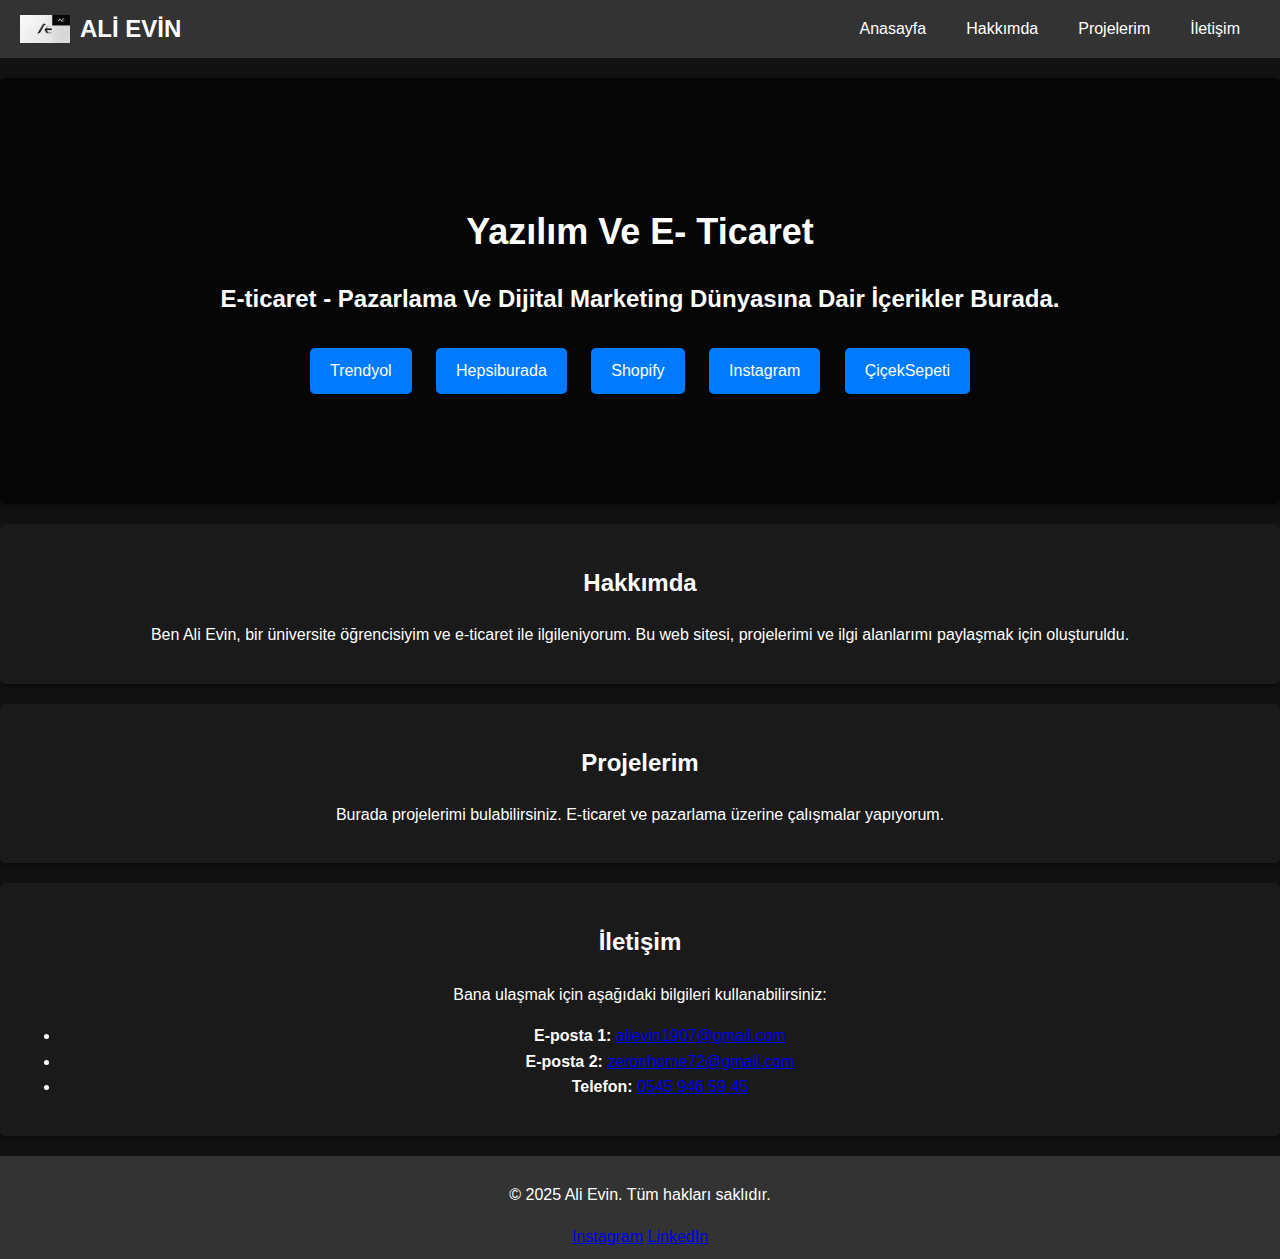
==== index.html @ 8cc7ed8d "Add files via upload" ====
<!DOCTYPE html>
<html lang="tr">
<head>
    <meta charset="UTF-8">
    <meta name="viewport" content="width=device-width, initial-scale=1.0">
    <title>Ali Evin - Kişisel Web Sitesi</title>
    <link rel="stylesheet" href="style.css">
    <style>
        /* Genel Ayarlar */
        body {
            font-family: Arial, sans-serif;
            line-height: 1.6;
            background-color: #121212; /* Genel koyu arka plan */
            color: #fff; /* Beyaz metin rengi */
            margin: 0;
            padding: 0;
        }

        /* Header */
        header {
            display: flex;
            justify-content: space-between; /* Logo ve menü arasında boşluk bırakır */
            align-items: center;
            padding: 10px 20px;
            background-color: #333; /* Arka plan rengi */
            color: #fff; /* Metin rengi */
            position: relative; /* Konumlandırma için gerekli */
        }

        /* Logo (Sol Üst Köşe) */
        header .logo {
            display: flex;
            align-items: center; /* Logo ve yazıyı hizalar */
            font-size: 24px;
            font-weight: bold;
        }

        header .logo img {
            
            width: 50px; /* Logonun genişliği */
            height: auto; /* Oranlı yükseklik */
            margin-right: 10px; /* Yazı ile logo arasındaki boşluk */
        }

        /* Navigation (Sağ Üst Köşe) */
        header .nav-links {
            list-style: none;
            display: flex;
            margin: 0;
            padding: 0;
        }

        header .nav-links li {
            margin: 0 10px;
        }

        header .nav-links a {
            color: #fff;
            text-decoration: none;
            font-size: 16px;
            padding: 5px 10px;
            border-radius: 5px;
            transition: background-color 0.3s ease;
        }

        header .nav-links a:hover {
            background-color: #555; /* Hover efekti */
        }

         /*  Anasayfa Koyu Arka Plan */
        <img  alt="E-ticaret Görseli" class="anasayfa-resim">
        #anasayfa {
            background: linear-gradient(rgba(0, 0, 0, 0.01), rgba(0, 0, 0, 0.7)),
                        url('arkaplan2.jpg') no-repeat center center/cover;
            color: #fff;
            padding: 100px 20px;
            text-align: center;
        }
        

        #anasayfa h1 {
            font-size: 36px;
            margin-bottom: 10px;
        }

        #anasayfa .links a {
            display: inline-block;
            margin: 10px;
            padding: 10px 20px;
            background-color: #007BFF;
            color: #fff;
            text-decoration: none;
            border-radius: 5px;
        }

        #anasayfa .links a:hover {
            background-color: #0056b3;
        }

        /* Diğer Bölümler */
        .section {
            padding: 20px;
            text-align: center;
            background-color: #1a1a1a; /* Koyu gri arka plan */
            margin: 20px 0;
            border-radius: 5px;
            box-shadow: 0 2px 5px rgba(0, 0, 0, 0.5);
        }

        /* Footer */
        footer {
            text-align: center;
            padding: 10px;
            background-color: #333;
            color: #fff;
            margin-top: 20px;
        }
    </style>
</head>
<body>
    <!-- Header -->
    <header>
        <div class="logo">
            <img src="logo.jpeg" alt="logo"> <!-- Logonuzun dosya adı -->
            ALİ EVİN
        </div>
        <nav>
            <ul class="nav-links">
                <li><a href="#anasayfa">Anasayfa</a></li>
                <li><a href="#hakkimda">Hakkımda</a></li>
                <li><a href="#projelerim">Projelerim</a></li>
                <li><a href="#iletisim">İletişim</a></li>
            </ul>
        </nav>
    </header>

    <!-- Anasayfa -->
    <section id="anasayfa" class="section">
        <h1>Yazılım Ve E- Ticaret </h1>
        <h2>E-ticaret - Pazarlama Ve Dijital Marketing Dünyasına Dair İçerikler Burada.</h2>
        <div class="links">
            <a href="https://www.trendyol.com/magaza/zeron-spor-m-849074?sst=0" target="_blank">Trendyol</a>
            <a href="https://www.hepsiburada.com/magaza/zeron-spor" target="_blank">Hepsiburada</a>
            <a href="https://zeronstore.com" target="_blank">Shopify</a>
            <a href="https://www.instagram.com/_formaland/" target="_blank">Instagram</a>
            <a href="https://www.ciceksepeti.com/d/tum-urunler?storeid=1500073693" target="_blank">ÇiçekSepeti</a>
        </div>
    </section>

    <!-- Hakkımda -->
    <section id="hakkimda" class="section">
        <h2>Hakkımda</h2>
        <p>Ben Ali Evin, bir üniversite öğrencisiyim ve e-ticaret ile ilgileniyorum. Bu web sitesi, projelerimi ve ilgi alanlarımı paylaşmak için oluşturuldu.</p>
    </section>

    <!-- Projelerim -->
    <section id="projelerim" class="section">
        <h2>Projelerim</h2>
        <p>Burada projelerimi bulabilirsiniz. E-ticaret ve pazarlama üzerine çalışmalar yapıyorum.</p>
    </section>

    <!-- İletişim -->
    <section id="iletisim" class="section">
        <h2>İletişim</h2>
        <p>Bana ulaşmak için aşağıdaki bilgileri kullanabilirsiniz:</p>
        <ul class="contact-info">
            <li><strong>E-posta 1:</strong> <a href="mailto:alievin1907@gmail.com">alievin1907@gmail.com</a></li>
            <li><strong>E-posta 2:</strong> <a href="mailto:zeronhome72@gmail.com">zeronhome72@gmail.com</a></li>
            <li><strong>Telefon:</strong> <a href="tel:+905459465945">0545 946 59 45</a></li>
        </ul>
    </section>

    <!-- Footer -->
    <footer>
        <p>&copy; 2025 Ali Evin. Tüm hakları saklıdır.</p>
        <div class="social-icons">
            <a href="https://www.instagram.com/_formaland/" target="_blank">Instagram</a>
            <a href="https://www.linkedin.com" target="_blank">LinkedIn</a>
        </div>
    </footer>
</html>
---- style.css ----
/* Genel Ayarlar */
body {
    font-family: Arial, sans-serif;
    line-height: 1.6;
    background-color: #121212; /* Genel koyu arka plan */
    color: #fff; /* Beyaz metin rengi */
    margin: 0;
    padding: 0;
}

/* Header */
header {
    display: flex;
    justify-content: space-between; /* Logo ve menü arasında boşluk bırakır */
    align-items: center;
    padding: 10px 20px;
    background-color: #333; /* Arka plan rengi */
    color: #fff; /* Metin rengi */
    position: relative; /* Konumlandırma için gerekli */
}

/* Logo (Sol Üst Köşe) */
header .logo {
    display: flex;
    align-items: center; /* Logo ve yazıyı hizalar */
    font-size: 24px;
    font-weight: bold;
}

header .logo img {
    width: 50px; /* Logonun genişliği */
    height: auto; /* Oranlı yükseklik */
    margin-right: 10px; /* Yazı ile logo arasındaki boşluk */
}

/* Navigation (Sağ Üst Köşe) */
header .nav-links {
    list-style: none;
    display: flex;
    margin: 0;
    padding: 0;
}

header .nav-links li {
    margin: 0 10px;
}

header .nav-links a {
    color: #fff;
    text-decoration: none;
    font-size: 16px;
    padding: 5px 10px;
    border-radius: 5px;
    transition: background-color 0.3s ease;
}

header .nav-links a:hover {
    background-color: #555; /* Hover efekti */
}

/* Anasayfa Koyu Arka Plan */
#anasayfa {
    background: linear-gradient(rgba(0, 0, 0, 0.7), rgba(0, 0, 0, 0.7)), 
                url('https://source.unsplash.com/1200x400/?ecommerce') no-repeat center center/cover;
    color: #fff;
    padding: 100px 20px;
    text-align: center;
}

#anasayfa h1 {
    font-size: 36px;
    margin-bottom: 10px;
}

#anasayfa .links a {
    display: inline-block;
    margin: 10px;
    padding: 10px 20px;
    background-color: #007BFF;
    color: #fff;
    text-decoration: none;
    border-radius: 5px;
}

#anasayfa .links a:hover {
    background-color: #0056b3;
}

/* Diğer Bölümler */
.section {
    padding: 20px;
    text-align: center;
    background-color: #1a1a1a; /* Koyu gri arka plan */
    margin: 20px 0;
    border-radius: 5px;
    box-shadow: 0 2px 5px rgba(0, 0, 0, 0.5);
}

/* Footer */
footer {
    text-align: center;
    padding: 10px;
    background-color: #333;
    color: #fff;
    margin-top: 20px;
}
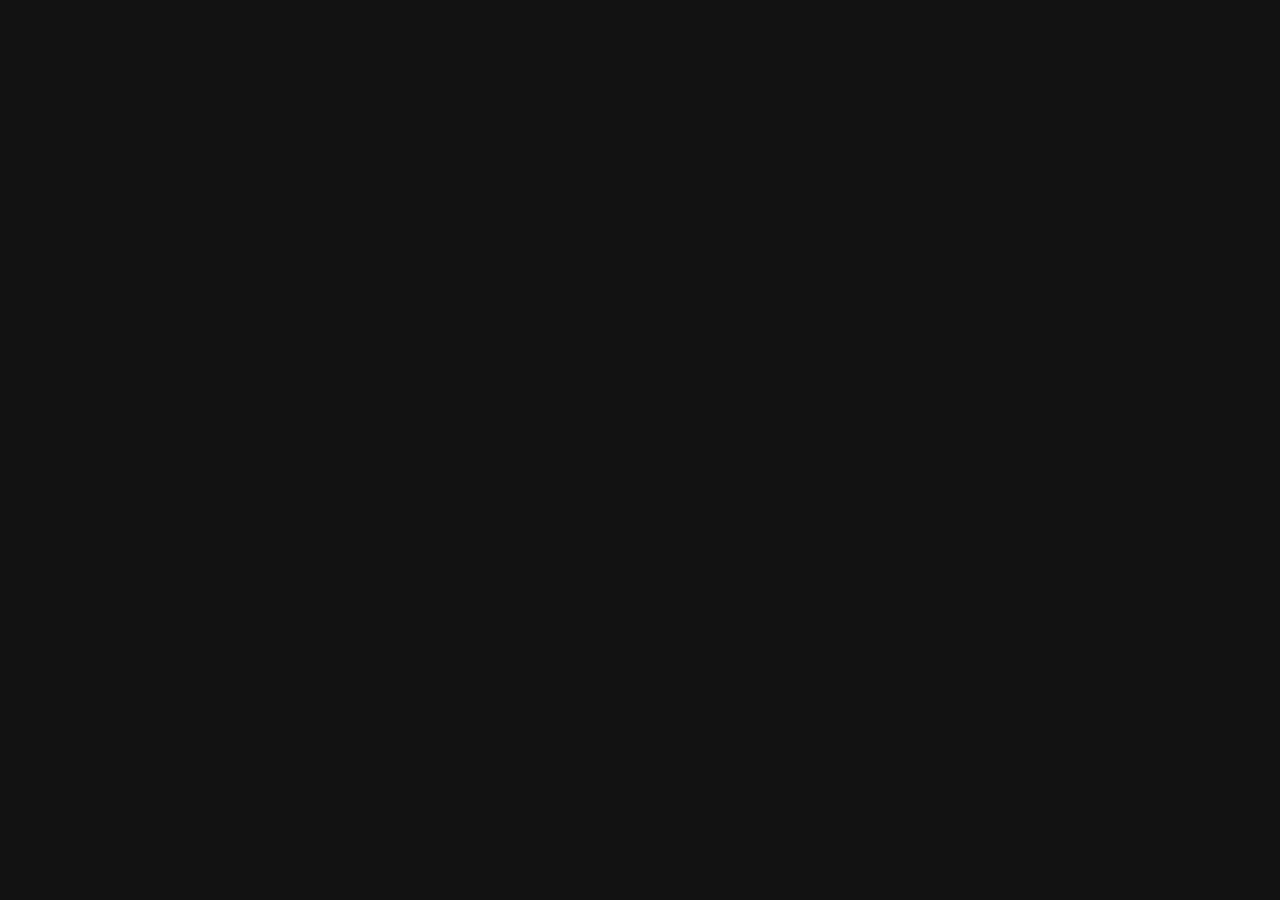
==== commit 9410716b: "Update index.html" ====
--- a/index.html
+++ b/index.html
@@ -115,7 +115,7 @@
             color: #fff;
             margin-top: 20px;
         }
-    </style>
+    
 </head>
 <body>
     <!-- Header -->
@@ -178,4 +178,4 @@
             <a href="https://www.linkedin.com" target="_blank">LinkedIn</a>
         </div>
     </footer>
-</html>+</html>
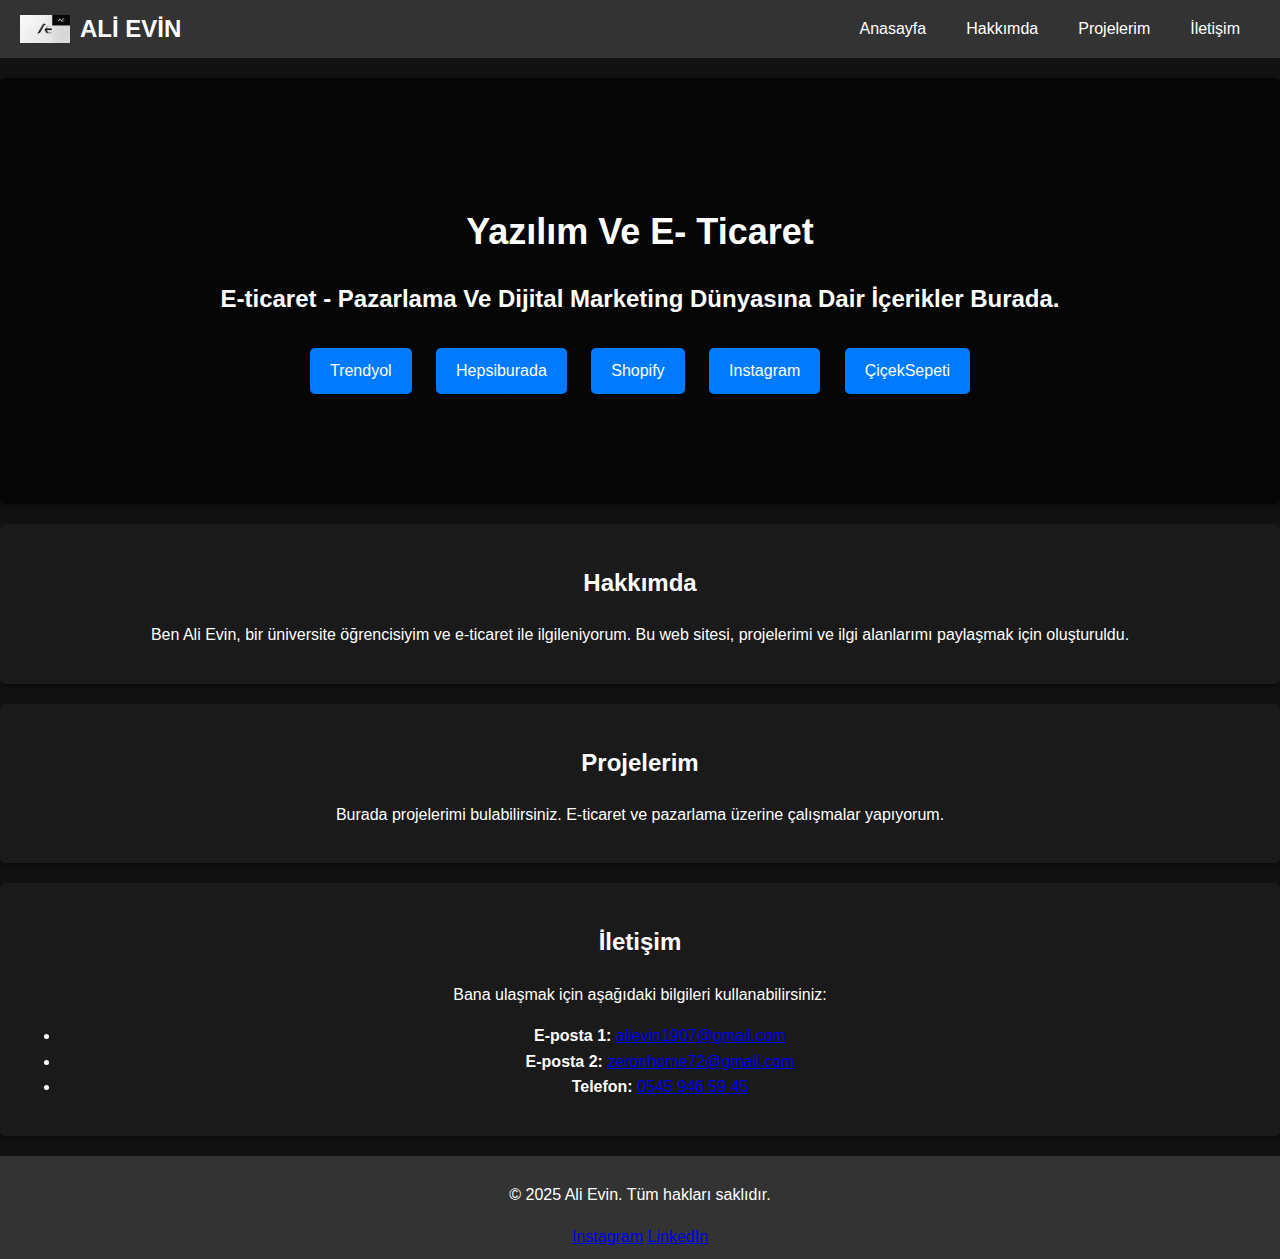
==== commit 6615b3b4: "Update index.html" ====
--- a/index.html
+++ b/index.html
@@ -115,7 +115,7 @@
             color: #fff;
             margin-top: 20px;
         }
-    
+    </style>
 </head>
 <body>
     <!-- Header -->
@@ -133,7 +133,7 @@
             </ul>
         </nav>
     </header>
-
+</style>
     <!-- Anasayfa -->
     <section id="anasayfa" class="section">
         <h1>Yazılım Ve E- Ticaret </h1>
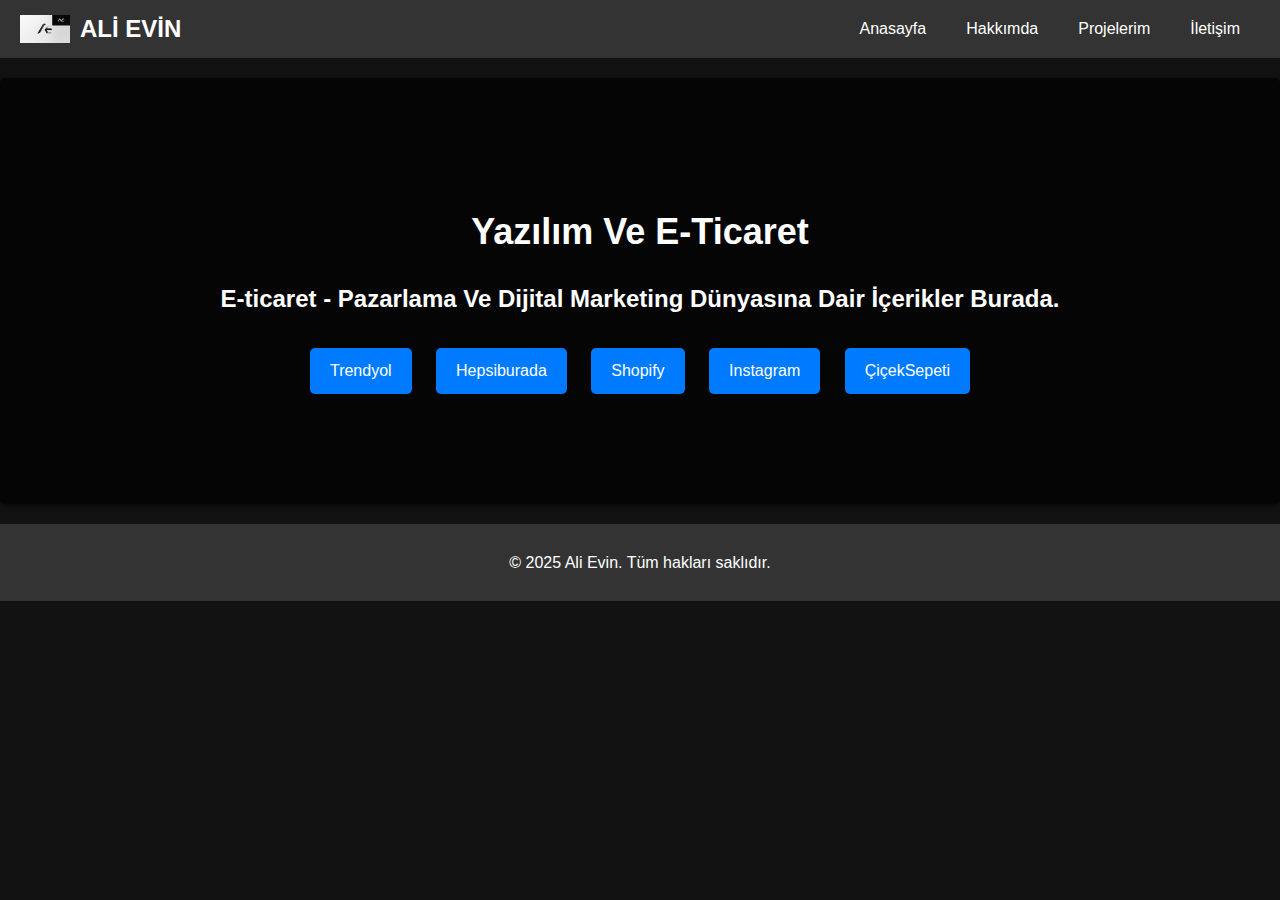
==== commit 3be36d71: "Update index.html" ====
--- a/index.html
+++ b/index.html
@@ -6,122 +6,14 @@
     <title>Ali Evin - Kişisel Web Sitesi</title>
     <link rel="stylesheet" href="style.css">
     <style>
-        /* Genel Ayarlar */
-        body {
-            font-family: Arial, sans-serif;
-            line-height: 1.6;
-            background-color: #121212; /* Genel koyu arka plan */
-            color: #fff; /* Beyaz metin rengi */
-            margin: 0;
-            padding: 0;
-        }
-
-        /* Header */
-        header {
-            display: flex;
-            justify-content: space-between; /* Logo ve menü arasında boşluk bırakır */
-            align-items: center;
-            padding: 10px 20px;
-            background-color: #333; /* Arka plan rengi */
-            color: #fff; /* Metin rengi */
-            position: relative; /* Konumlandırma için gerekli */
-        }
-
-        /* Logo (Sol Üst Köşe) */
-        header .logo {
-            display: flex;
-            align-items: center; /* Logo ve yazıyı hizalar */
-            font-size: 24px;
-            font-weight: bold;
-        }
-
-        header .logo img {
-            
-            width: 50px; /* Logonun genişliği */
-            height: auto; /* Oranlı yükseklik */
-            margin-right: 10px; /* Yazı ile logo arasındaki boşluk */
-        }
-
-        /* Navigation (Sağ Üst Köşe) */
-        header .nav-links {
-            list-style: none;
-            display: flex;
-            margin: 0;
-            padding: 0;
-        }
-
-        header .nav-links li {
-            margin: 0 10px;
-        }
-
-        header .nav-links a {
-            color: #fff;
-            text-decoration: none;
-            font-size: 16px;
-            padding: 5px 10px;
-            border-radius: 5px;
-            transition: background-color 0.3s ease;
-        }
-
-        header .nav-links a:hover {
-            background-color: #555; /* Hover efekti */
-        }
-
-         /*  Anasayfa Koyu Arka Plan */
-        <img  alt="E-ticaret Görseli" class="anasayfa-resim">
-        #anasayfa {
-            background: linear-gradient(rgba(0, 0, 0, 0.01), rgba(0, 0, 0, 0.7)),
-                        url('arkaplan2.jpg') no-repeat center center/cover;
-            color: #fff;
-            padding: 100px 20px;
-            text-align: center;
-        }
-        
-
-        #anasayfa h1 {
-            font-size: 36px;
-            margin-bottom: 10px;
-        }
-
-        #anasayfa .links a {
-            display: inline-block;
-            margin: 10px;
-            padding: 10px 20px;
-            background-color: #007BFF;
-            color: #fff;
-            text-decoration: none;
-            border-radius: 5px;
-        }
-
-        #anasayfa .links a:hover {
-            background-color: #0056b3;
-        }
-
-        /* Diğer Bölümler */
-        .section {
-            padding: 20px;
-            text-align: center;
-            background-color: #1a1a1a; /* Koyu gri arka plan */
-            margin: 20px 0;
-            border-radius: 5px;
-            box-shadow: 0 2px 5px rgba(0, 0, 0, 0.5);
-        }
-
-        /* Footer */
-        footer {
-            text-align: center;
-            padding: 10px;
-            background-color: #333;
-            color: #fff;
-            margin-top: 20px;
-        }
+        /* CSS kodlarınızı buraya taşıyın */
     </style>
 </head>
 <body>
     <!-- Header -->
     <header>
         <div class="logo">
-            <img src="logo.jpeg" alt="logo"> <!-- Logonuzun dosya adı -->
+            <img src="logo.jpeg" alt="logo">
             ALİ EVİN
         </div>
         <nav>
@@ -133,10 +25,10 @@
             </ul>
         </nav>
     </header>
-</style>
+
     <!-- Anasayfa -->
     <section id="anasayfa" class="section">
-        <h1>Yazılım Ve E- Ticaret </h1>
+        <h1>Yazılım Ve E-Ticaret</h1>
         <h2>E-ticaret - Pazarlama Ve Dijital Marketing Dünyasına Dair İçerikler Burada.</h2>
         <div class="links">
             <a href="https://www.trendyol.com/magaza/zeron-spor-m-849074?sst=0" target="_blank">Trendyol</a>
@@ -147,35 +39,9 @@
         </div>
     </section>
 
-    <!-- Hakkımda -->
-    <section id="hakkimda" class="section">
-        <h2>Hakkımda</h2>
-        <p>Ben Ali Evin, bir üniversite öğrencisiyim ve e-ticaret ile ilgileniyorum. Bu web sitesi, projelerimi ve ilgi alanlarımı paylaşmak için oluşturuldu.</p>
-    </section>
-
-    <!-- Projelerim -->
-    <section id="projelerim" class="section">
-        <h2>Projelerim</h2>
-        <p>Burada projelerimi bulabilirsiniz. E-ticaret ve pazarlama üzerine çalışmalar yapıyorum.</p>
-    </section>
-
-    <!-- İletişim -->
-    <section id="iletisim" class="section">
-        <h2>İletişim</h2>
-        <p>Bana ulaşmak için aşağıdaki bilgileri kullanabilirsiniz:</p>
-        <ul class="contact-info">
-            <li><strong>E-posta 1:</strong> <a href="mailto:alievin1907@gmail.com">alievin1907@gmail.com</a></li>
-            <li><strong>E-posta 2:</strong> <a href="mailto:zeronhome72@gmail.com">zeronhome72@gmail.com</a></li>
-            <li><strong>Telefon:</strong> <a href="tel:+905459465945">0545 946 59 45</a></li>
-        </ul>
-    </section>
-
     <!-- Footer -->
     <footer>
         <p>&copy; 2025 Ali Evin. Tüm hakları saklıdır.</p>
-        <div class="social-icons">
-            <a href="https://www.instagram.com/_formaland/" target="_blank">Instagram</a>
-            <a href="https://www.linkedin.com" target="_blank">LinkedIn</a>
-        </div>
     </footer>
+</body>
 </html>
